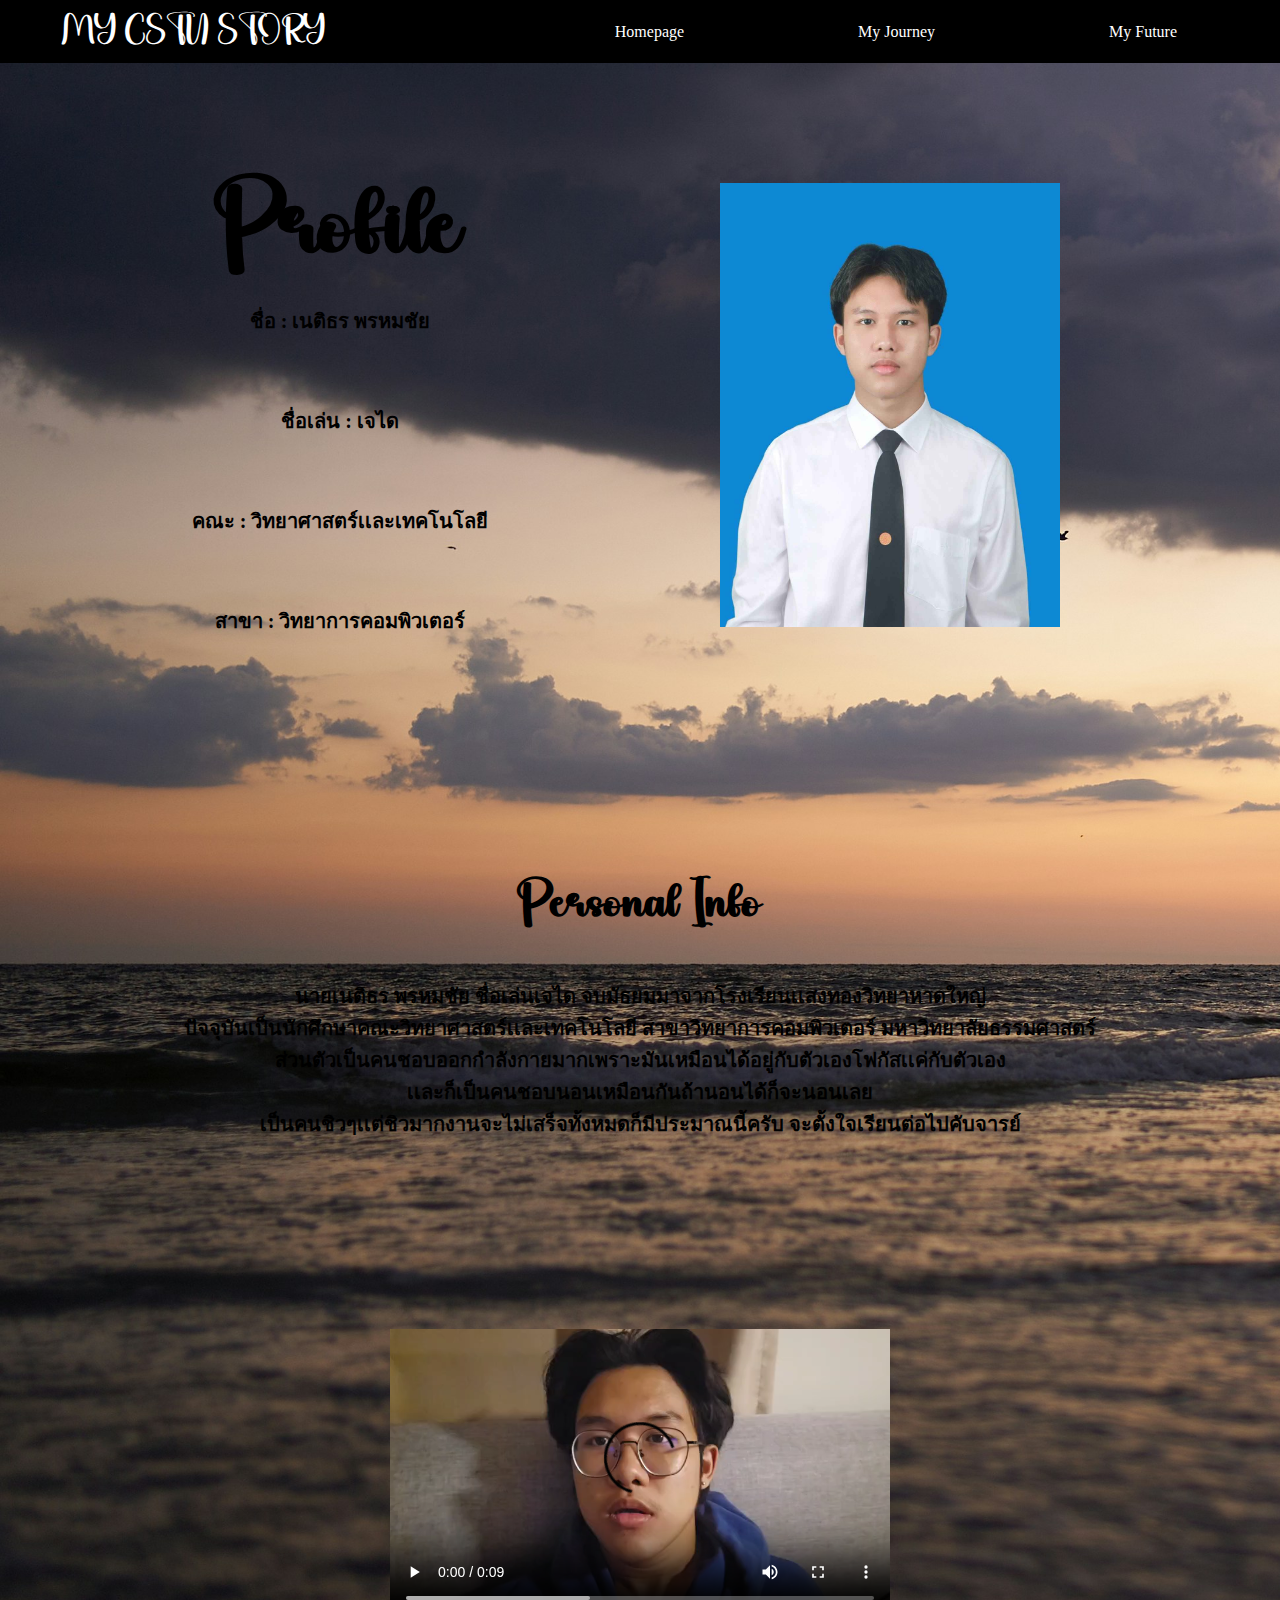
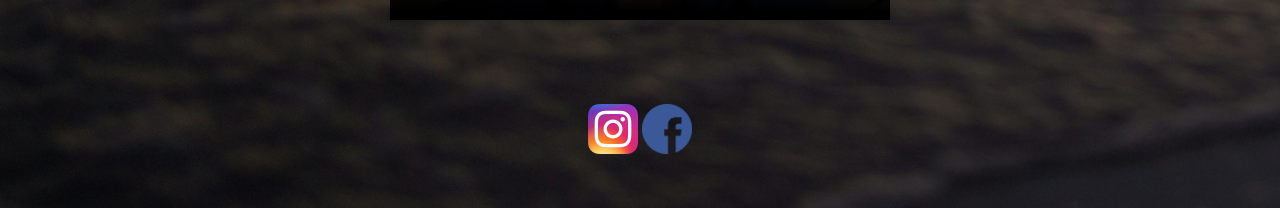
==== index.html @ 4eebe649 "first commit" ====
<!DOCTYPE html>
<html lang="en">
<head>
    <meta charset="UTF-8">
    <meta name="viewport" content="width=device-width, initial-scale=1.0">
    <title>MY CSTU STORY - Homepage</title>
    <link rel="stylesheet" href="mystyle.css">
</head>
<body>
    <nav>
        <div class="container">
            <div class="nav-con">   
                <div class="logo">
                    <a href="index.html">MY CSTU STORY</a>
                </div>
                <ul class="menu">
                    <li><a href="index.html">Homepage</a></li>
                    <li><a href="myjourney.html">My Journey</a></li>
                    <li><a href="myfuture.html">My Future</a></li>
                </ul>  
            </div>
        </div>
    </nav>

    <section class="data">
        <div class="container">
            <div class="datacon">
                <div class="datainfo">
                    <h1>Profile</h1>
                    <p>ชื่อ : เนติธร พรหมชัย </p><br>
                    <p>ชื่อเล่น : เจได </p><br>
                    <p>คณะ : วิทยาศาสตร์เเละเทคโนโลยี </p><br>
                    <p>สาขา : วิทยาการคอมพิวเตอร์</p>
                </div>

                <div class="dataimg">
                    <img src="resources/รูปนักศึกษา.jpg" alt="รูปนักศึกษา" title="เนติธร พรหมชัย"> 
                </div>
            </div>
        </div>
    </section>
    
    <section class="info">
        <div class="personalinfo">
            <h2>Personal Info</h2>
            <p>นายเนติธร พรหมชัย ชื่อเล่นเจได จบมัธยมมาจากโรงเรียนเเสงทองวิทยาหาดใหญ่<br>
            ปัจจุบันเป็นนักศึกษาคณะวิทยาศาสตร์เเละเทคโนโลยี สาขาวิทยาการคอมพิวเตอร์ มหาวิทยาลัยธรรมศาสตร์<br> 
            ส่วนตัวเป็นคนชอบออกกําลังกายมากเพราะมันเหมือนได้อยู่กับตัวเองโฟกัสเเค่กับตัวเอง<br>
            เเละก็เป็นคนชอบนอนเหมือนกันถ้านอนได้ก็จะนอนเลย<br>
            เป็นคนชิวๆเเต่ชิวมากงานจะไม่เสร็จทั้งหมดก็มีประมาณนี้ครับ จะตั้งใจเรียนต่อไปคับจารย์</p>
        </div>
    </section>

    <section class="video">
        <div class="clip">
            <video controls src="resources/วิดีโอ.mp4" width="500" height="300"></video>
        </div>
    </section>

    <section class="contact">
        <div class="social">
            <a href="https://www.instagram.com/natithornnnn/" target="_blank"><img src="resources/Instagram_icon.png" alt="instagram" title="instagram" width="50" height="50"></a>
            <a href="https://www.facebook.com/natithorn.promchai" target="_blank"><img src="resources/facebook-icon.png" alt="facebook" title="facebook" width="50" height="50"></a>
                
        </div>
    </section>
</body>
</html>
---- mystyle.css ----
@font-face {
    font-family: newfont;
    src: url(resources/FCSubjectBold.ttf);
    font-family: thinking;
    src: url(resources/Thinking.otf);
}

* {
    margin: 0;
    padding: 0;
    box-sizing: border-box;
    font-family: newfont;
}

body {
    background-image: url(resources/ภาพพื้นหลัง.jpg);
    background-size: cover;
}

.container {
    max-width: 1700px;
    margin: 0 auto;
}

nav {
    padding: 1rem;
    background-color: black;
    position: sticky; 
    top: 0; 
}

.nav-con {
    display: flex;
    justify-content: space-between;
}
.logo a {
    font-family: thinking;
    font-size: 1.6rem;
    color: white;
    text-decoration: none;
    margin: 0 3rem;
}   

.menu {
    display: flex;
    list-style: none;
    align-items: center;
}

.menu li {
    margin: 0 4.5rem;
}

.menu li a {
    color: white;
    text-decoration: none;
    font-size: 1rem;
    padding: 27px 15px;
    
}

.menu li a:hover {
    background-color: hsl(0, 0%, 100%);
    color: black;
    padding: 31px 15px;
}

.datacon {
    display: flex;
    padding: 80px 0;
}

.datainfo {
    width: 100%;
    padding: 40px;
    text-align: center;
}

.dataimg img {
    width: 70%;
    padding: 40px ;
}

.datainfo h1 {
    font-family: thinking;
    font-size: 80px;
}

.datainfo p {
    padding: 25px ;
    font-size: 20px;
    font-weight: bold;
}

.personalinfo {
    text-align: center;
    padding: 100px;
}

.personalinfo h2 {
    font-size: 40px;
    font-family: thinking;
}

.personalinfo p {
    padding: 50px;
    font-size: 20px;
    font-weight: bold;
}

.clip {
    text-align: center;
    padding: 30px ;
}

.social {
    text-align: center;
    padding: 50px 0;
}

.myjourney {
    text-align: center;
    padding: 30px ;
}

.myjourney h1 {
    font-family: thinking;
    padding: 20px;
    font-size: 50px;
}

.myjourney h2 {
    font-family: thinking;
    text-align: left;
    padding: 40px;
    font-size: 25px;
}

.page2 {
    display: flex;
    justify-content: space-between;
}

.datainfo2 {
    width: 100%;
    padding: 40px;
    text-align: center;
}

.datainfo2 h1 {
    font-family: thinking;
    font-size: 80px;
}

.datainfo2 p {
    padding: 25px ;
    font-size: 20px;
    font-weight: bold;
    padding: 30px;
}
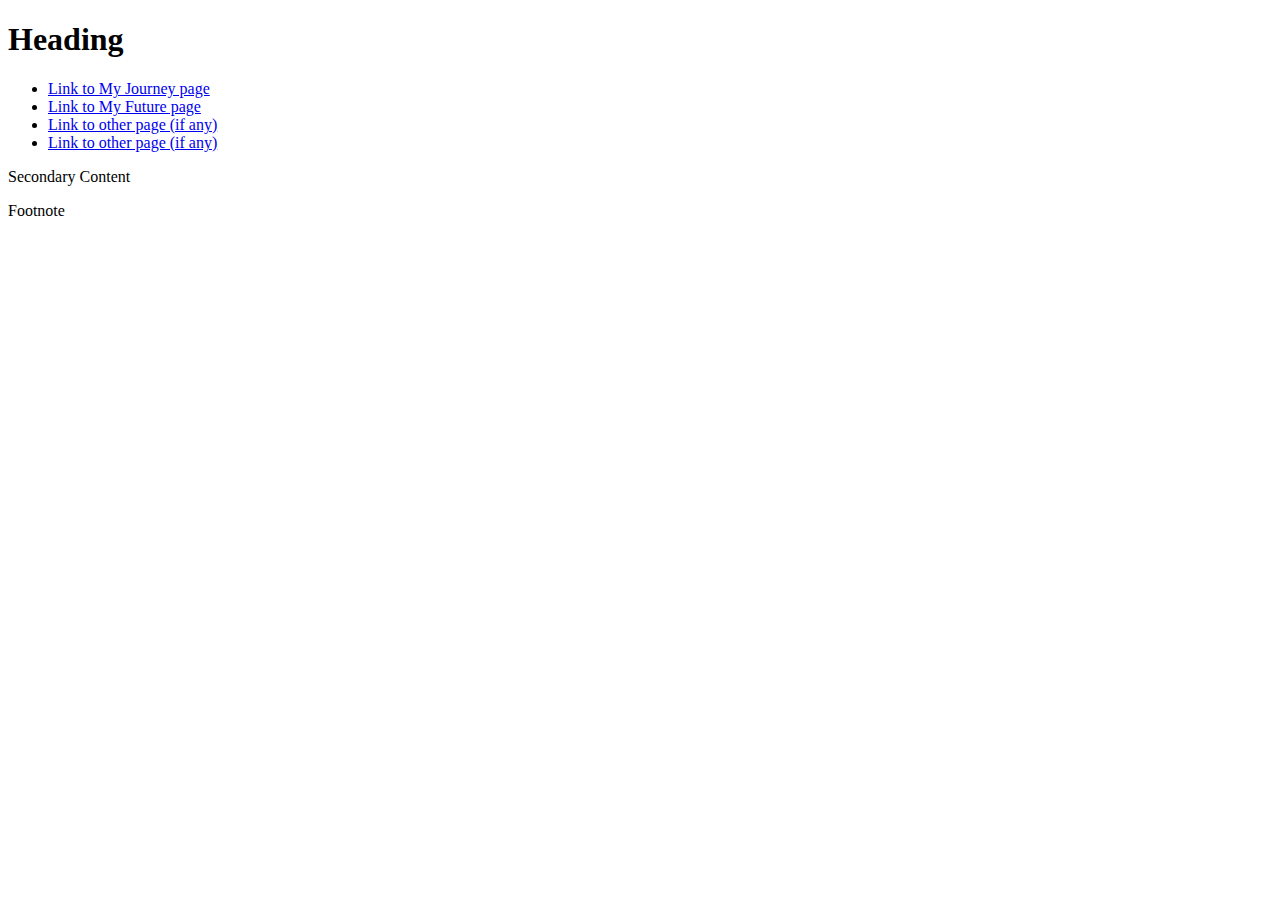
==== commit 8329cec2: "add responsive" ====
--- a/index.html
+++ b/index.html
@@ -3,66 +3,31 @@
 <head>
     <meta charset="UTF-8">
     <meta name="viewport" content="width=device-width, initial-scale=1.0">
-    <title>MY CSTU STORY - Homepage</title>
-    <link rel="stylesheet" href="mystyle.css">
+    <title>My CSTU Story</title>
+    <link rel="stylesheet" href="style.css">
 </head>
 <body>
-    <nav>
-        <div class="container">
-            <div class="nav-con">   
-                <div class="logo">
-                    <a href="index.html">MY CSTU STORY</a>
-                </div>
-                <ul class="menu">
-                    <li><a href="index.html">Homepage</a></li>
-                    <li><a href="myjourney.html">My Journey</a></li>
-                    <li><a href="myfuture.html">My Future</a></li>
-                </ul>  
-            </div>
-        </div>
-    </nav>
-
-    <section class="data">
-        <div class="container">
-            <div class="datacon">
-                <div class="datainfo">
-                    <h1>Profile</h1>
-                    <p>ชื่อ : เนติธร พรหมชัย </p><br>
-                    <p>ชื่อเล่น : เจได </p><br>
-                    <p>คณะ : วิทยาศาสตร์เเละเทคโนโลยี </p><br>
-                    <p>สาขา : วิทยาการคอมพิวเตอร์</p>
-                </div>
-
-                <div class="dataimg">
-                    <img src="resources/รูปนักศึกษา.jpg" alt="รูปนักศึกษา" title="เนติธร พรหมชัย"> 
-                </div>
-            </div>
-        </div>
-    </section>
+    <header>
+        <h1>Heading</h1>
+    </header>
     
-    <section class="info">
-        <div class="personalinfo">
-            <h2>Personal Info</h2>
-            <p>นายเนติธร พรหมชัย ชื่อเล่นเจได จบมัธยมมาจากโรงเรียนเเสงทองวิทยาหาดใหญ่<br>
-            ปัจจุบันเป็นนักศึกษาคณะวิทยาศาสตร์เเละเทคโนโลยี สาขาวิทยาการคอมพิวเตอร์ มหาวิทยาลัยธรรมศาสตร์<br> 
-            ส่วนตัวเป็นคนชอบออกกําลังกายมากเพราะมันเหมือนได้อยู่กับตัวเองโฟกัสเเค่กับตัวเอง<br>
-            เเละก็เป็นคนชอบนอนเหมือนกันถ้านอนได้ก็จะนอนเลย<br>
-            เป็นคนชิวๆเเต่ชิวมากงานจะไม่เสร็จทั้งหมดก็มีประมาณนี้ครับ จะตั้งใจเรียนต่อไปคับจารย์</p>
-        </div>
-    </section>
-
-    <section class="video">
-        <div class="clip">
-            <video controls src="resources/วิดีโอ.mp4" width="500" height="300"></video>
-        </div>
-    </section>
-
-    <section class="contact">
-        <div class="social">
-            <a href="https://www.instagram.com/natithornnnn/" target="_blank"><img src="resources/Instagram_icon.png" alt="instagram" title="instagram" width="50" height="50"></a>
-            <a href="https://www.facebook.com/natithorn.promchai" target="_blank"><img src="resources/facebook-icon.png" alt="facebook" title="facebook" width="50" height="50"></a>
-                
-        </div>
-    </section>
+    <div class="container">
+        <nav>
+            <ul>
+                <li><a href="#">Link to My Journey page</a></li>
+                <li><a href="#">Link to My Future page</a></li>
+                <li><a href="#">Link to other page (if any)</a></li>
+                <li><a href="#">Link to other page (if any)</a></li>
+            </ul>
+        </nav>
+        
+        <section class="secondary-content">
+            <p>Secondary Content</p>
+        </section>
+    </div>
+    
+    <footer>
+        <p>Footnote</p>
+    </footer>
 </body>
-</html>+</html>
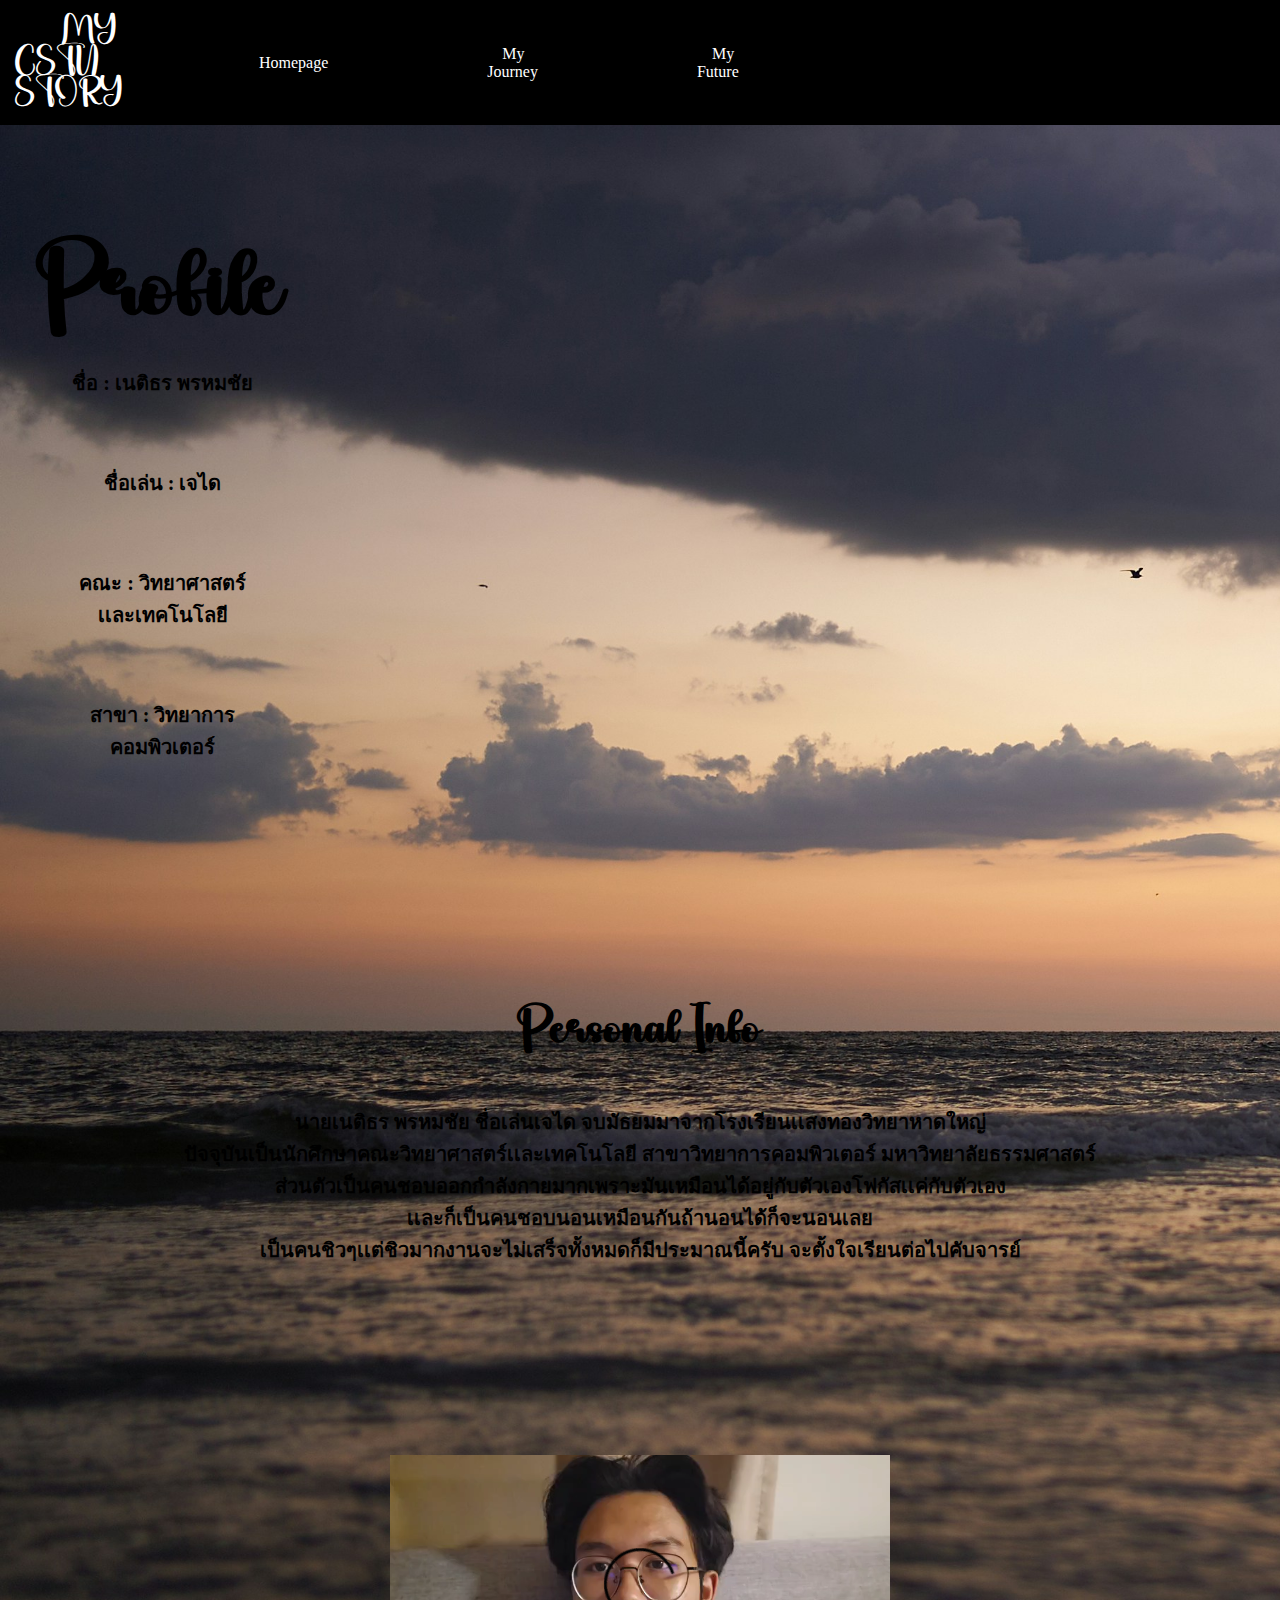
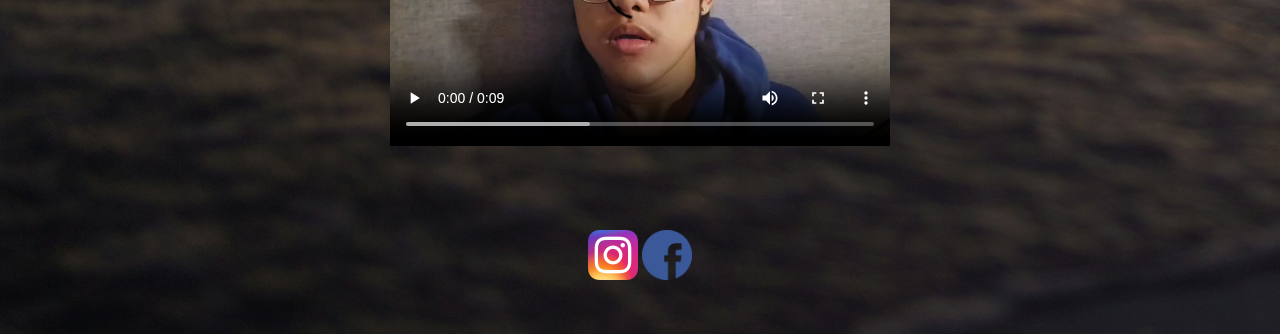
==== commit e47d46c1: "fix" ====
--- a/index.html
+++ b/index.html
@@ -3,31 +3,66 @@
 <head>
     <meta charset="UTF-8">
     <meta name="viewport" content="width=device-width, initial-scale=1.0">
-    <title>My CSTU Story</title>
-    <link rel="stylesheet" href="style.css">
+    <title>MY CSTU STORY - Homepage</title>
+    <link rel="stylesheet" href="mystyle.css">
 </head>
 <body>
-    <header>
-        <h1>Heading</h1>
-    </header>
+    <nav>
+        <div class="container">
+            <div class="nav-con">   
+                <div class="logo">
+                    <a href="index.html">MY CSTU STORY</a>
+                </div>
+                <ul class="menu">
+                    <li><a href="index.html">Homepage</a></li>
+                    <li><a href="myjourney.html">My Journey</a></li>
+                    <li><a href="myfuture.html">My Future</a></li>
+                </ul>  
+            </div>
+        </div>
+    </nav>
+
+    <section class="data">
+        <div class="container">
+            <div class="datacon">
+                <div class="datainfo">
+                    <h1>Profile</h1>
+                    <p>ชื่อ : เนติธร พรหมชัย </p><br>
+                    <p>ชื่อเล่น : เจได </p><br>
+                    <p>คณะ : วิทยาศาสตร์เเละเทคโนโลยี </p><br>
+                    <p>สาขา : วิทยาการคอมพิวเตอร์</p>
+                </div>
+
+                <div class="dataimg">
+                    <img src="resources/รูปนักศึกษา.jpg" alt="รูปนักศึกษา" title="เนติธร พรหมชัย"> 
+                </div>
+            </div>
+        </div>
+    </section>
     
-    <div class="container">
-        <nav>
-            <ul>
-                <li><a href="#">Link to My Journey page</a></li>
-                <li><a href="#">Link to My Future page</a></li>
-                <li><a href="#">Link to other page (if any)</a></li>
-                <li><a href="#">Link to other page (if any)</a></li>
-            </ul>
-        </nav>
-        
-        <section class="secondary-content">
-            <p>Secondary Content</p>
-        </section>
-    </div>
-    
-    <footer>
-        <p>Footnote</p>
-    </footer>
+    <section class="info">
+        <div class="personalinfo">
+            <h2>Personal Info</h2>
+            <p>นายเนติธร พรหมชัย ชื่อเล่นเจได จบมัธยมมาจากโรงเรียนเเสงทองวิทยาหาดใหญ่<br>
+            ปัจจุบันเป็นนักศึกษาคณะวิทยาศาสตร์เเละเทคโนโลยี สาขาวิทยาการคอมพิวเตอร์ มหาวิทยาลัยธรรมศาสตร์<br> 
+            ส่วนตัวเป็นคนชอบออกกําลังกายมากเพราะมันเหมือนได้อยู่กับตัวเองโฟกัสเเค่กับตัวเอง<br>
+            เเละก็เป็นคนชอบนอนเหมือนกันถ้านอนได้ก็จะนอนเลย<br>
+            เป็นคนชิวๆเเต่ชิวมากงานจะไม่เสร็จทั้งหมดก็มีประมาณนี้ครับ จะตั้งใจเรียนต่อไปคับจารย์</p>
+        </div>
+    </section>
+
+    <section class="video">
+        <div class="clip">
+            <video controls src="resources/วิดีโอ.mp4" width="500" height="300"></video>
+        </div>
+    </section>
+
+    <section class="contact">
+        <div class="social">
+            <a href="https://www.instagram.com/natithornnnn/" target="_blank"><img src="resources/Instagram_icon.png" alt="instagram" title="instagram" width="50" height="50"></a>
+            <a href="https://www.facebook.com/natithorn.promchai" target="_blank"><img src="resources/facebook-icon.png" alt="facebook" title="facebook" width="50" height="50"></a>
+                
+        </div>
+    </section>
 </body>
-</html>
+</html>--- a/mystyle.css
+++ b/mystyle.css
@@ -0,0 +1,162 @@
+@font-face {
+    font-family: newfont;
+    src: url(resources/FCSubjectBold.ttf);
+    font-family: thinking;
+    src: url(resources/Thinking.otf);
+}
+
+* {
+    margin: 0;
+    padding: 0;
+    box-sizing: border-box;
+    font-family: newfont;
+}
+
+body {
+    background-image: url(resources/ภาพพื้นหลัง.jpg);
+    background-size: cover;
+}
+
+.container {
+    display: grid;
+    grid-template-columns: 1fr 3fr;
+    max-width: 1700px;
+    margin: 0 auto;
+}
+
+nav {
+    padding: 1rem;
+    background-color: black;
+    position: sticky; 
+    top: 0; 
+}
+
+.nav-con {
+    display: flex;
+    justify-content: space-between;
+}
+.logo a {
+    font-family: thinking;
+    font-size: 1.6rem;
+    color: white;
+    text-decoration: none;
+    margin: 0 3rem;
+}   
+
+.menu {
+    display: flex;
+    list-style: none;
+    align-items: center;
+}
+
+.menu li {
+    margin: 0 4.5rem;
+}
+
+.menu li a {
+    color: white;
+    text-decoration: none;
+    font-size: 1rem;
+    padding: 27px 15px;
+    
+}
+
+.menu li a:hover {
+    background-color: hsl(0, 0%, 100%);
+    color: black;
+    padding: 31px 15px;
+}
+
+.datacon {
+    display: flex;
+    padding: 80px 0;
+}
+
+.datainfo {
+    width: 100%;
+    padding: 40px;
+    text-align: center;
+}
+
+.dataimg img {
+    width: 70%;
+    padding: 40px ;
+}
+
+.datainfo h1 {
+    font-family: thinking;
+    font-size: 80px;
+}
+
+.datainfo p {
+    padding: 25px ;
+    font-size: 20px;
+    font-weight: bold;
+}
+
+.personalinfo {
+    text-align: center;
+    padding: 100px;
+}
+
+.personalinfo h2 {
+    font-size: 40px;
+    font-family: thinking;
+}
+
+.personalinfo p {
+    padding: 50px;
+    font-size: 20px;
+    font-weight: bold;
+}
+
+.clip {
+    text-align: center;
+    padding: 30px ;
+}
+
+.social {
+    text-align: center;
+    padding: 50px 0;
+}
+
+.myjourney {
+    text-align: center;
+    padding: 30px ;
+}
+
+.myjourney h1 {
+    font-family: thinking;
+    padding: 20px;
+    font-size: 50px;
+}
+
+.myjourney h2 {
+    font-family: thinking;
+    text-align: left;
+    padding: 40px;
+    font-size: 25px;
+}
+
+.page2 {
+    display: flex;
+    justify-content: space-between;
+}
+
+.datainfo2 {
+    width: 100%;
+    padding: 40px;
+    text-align: center;
+}
+
+.datainfo2 h1 {
+    font-family: thinking;
+    font-size: 80px;
+}
+
+.datainfo2 p {
+    padding: 25px ;
+    font-size: 20px;
+    font-weight: bold;
+    padding: 30px;
+}
